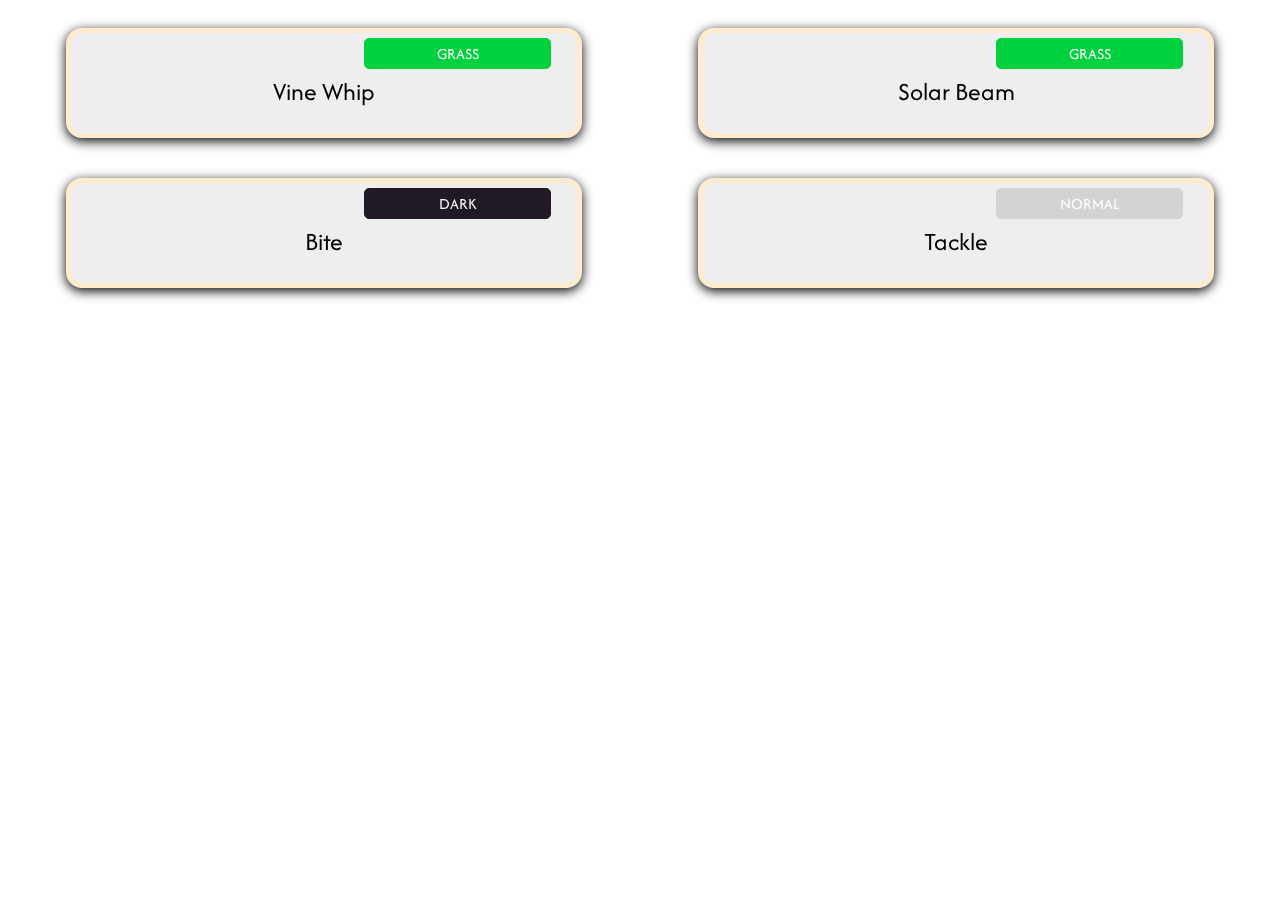
==== 0001/index.html @ b3e707a3 "Create index.html" ====
<!DOCTYPE HTML>
<html>
<head>
  <title>Pokemon UI Mockup</title>
  <link rel="stylesheet" href="https://wither19.github.io/pkmnui/pkmn.css">
  <link rel="preconnect" href="https://fonts.googleapis.com">
<link rel="preconnect" href="https://fonts.gstatic.com" crossorigin>
<link href="https://fonts.googleapis.com/css2?family=Afacad:ital,wght@0,400;0,500;0,600;0,700;1,400;1,500;1,600;1,700&display=swap" rel="stylesheet">
  <style>
    body * {
      font-family: 'Afacad', sans-serif;
    }
    pkmn {
      display: block;
      background: #eeeeee;
      width: 25%;
      margin: 20px auto;
      height: 100px;
      text-align: center;
      border: blanchedalmond 5px solid;
      border-radius: 16px;
      filter: drop-shadow(0px 3px 6px);
      transition: transform 80ms ease-out, filter 80ms ease-out;
      user-select: none;
      cursor: pointer;
    }
    pkmn:hover {
      transform: translate(0px, -4px);
      filter: drop-shadow(0px 5px 6px gray);
    }
    pkmn:active {
      transform: translate(0px, 2px);
      filter: drop-shadow(0px 5px 6px gray);
      background: rgba(255, 255, 0, 0.8);
      color: white;
    }
    pkmn span {
      font-size: 1.6rem;
      position: relative;
      top: 10%;
    }
    pkmn:active span, pkmn span:active {
      text-shadow: 0px 2px 8px white;
    }
    pkmn[type1][type2] span {
      position: relative;
      top: 20%;
    }
    pkmn[type1="normal"]:active, [type2="normal"]:active {
      background: lightgray;
    }
    pkmn[type1="grass"]:active, [type2="grass"]:active {
      background: #00d13f;
    }
    pkmn[type1="fire"]:active, [type2="fire"]:active {
      background: orange;
    }
    pkmn[type1="water"]:active, [type2="water"]:active {
      background: dodgerblue;
    }
    pkmn[type1="electric"]:active, [type2="electric"]:active {
      background: gold;
    }
    pkmn[type1="ground"]:active, [type2="ground"]:active {
      background: khaki;
    }
    pkmn[type1="rock"]:active, [type2="rock"]:active {
      background: darkkhaki;
    }
    pkmn[type1="bug"]:active, [type2="bug"]:active {
      background: yellowgreen;
    }
    pkmn[type1="psychic"]:active, [type2="psychic"]:active {
      background: deeppink;
    }
    pkmn[type1="poison"]:active, [type2="posion"]:active {
      background: rebeccapurple;
    }
    pkmn[type1="ghost"]:active, [type2="ghost"]:active {
      background: #635777;
    }
    pkmn[type1="fighting"]:active, [type2="fighting"]:active, [type2="fighting"]:active {
      background: maroon;
    }
    pkmn[type1="flying"]:active, [type2="flying"]:active, pkmn[type2="flying"]:active {
      background: lightskyblue;
    }
    pkmn[type1="ice"]:active, [type2="ice"]:active {
      background: #BCE6E6;
    }
    pkmn[type1="dragon"]:active, [type2="dragon"]:active {
      background: #6F35FC;
    }
    pkmn[type1="steel"]:active, [type2="steel"]:active {
      background: silver;
    }
    pkmn[type1="dark"]:active, [type2="dark"]:active {
      background: #211a26;
    }
    pkmn[type1="fairy"]:active, [type2="fairy"]:active {
      background: #f2ada6;
    }
    pkmn[type1]::before {
      display: block;
      position: relative;
      top: 5%;
      left: 58%;
      width: 35%;
      min-width: 35%;
      max-width: 35%;
      text-align: center;
      border-radius: 5px;
      padding: 4px;
      font-size: 1rem;
      color: white;
    }
    pkmn[type2]::after {
      display: block;
      position: relative;
      top: -27%;
      left: 58%;
      width: 35%;
      min-width: 35%;
      max-width: 35%;      
      text-align: center;
      border-radius: 5px;
      padding: 4px;
      font-size: 1rem;
      color: white;
    }
    pkmn[type1][type2]::before {
      position: relative;
      top: 0% !important;
      left: 58% !important;
    }
    pkmn[type2] span {
        top: 30%;
    }
    pkmn[type1]:active::before, [type2]:active::after {
      background: white;
      color: black;
      text-shadow: 0px 2px 8px black;
    }
    pkmn[type1="normal"]::before, [type2="normal"]::after {
      background: lightgray;
      content: "NORMAL";
      border: 1px solid lightgray;
    }
    pkmn[type1="grass"]::before, [type2="grass"]::after {
      background: #00d13f;
      content: "GRASS";
      border: 1px solid #00d13f;
    }
    pkmn[type1="fire"]::before, [type2="fire"]::after {
      background: orange;
      content: "FIRE";
      border: 1px solid orange;
    }
    pkmn[type1="water"]::before, [type2="water"]::after {
      background: dodgerblue;
      content: "WATER";
      border: 1px solid dodgerblue;
    }
    pkmn[type1="electric"]::before, [type2="electric"]::after {
      background: gold;
      content: "ELECTRIC";
      border: 1px solid gold;
    }
    pkmn[type1="ground"]::before, [type2="ground"]::after {
      background: khaki;
      content: "GROUND";
      border: 1px solid khaki;
    }
    pkmn[type1="rock"]::before, [type2="rock"]::after {
      background: darkkhaki;
      content: "ROCK";
      border: 1px solid darkkhaki;
    }
    pkmn[type1="bug"]::before, [type2="bug"]::after {
      background: yellowgreen;
      content: "BUG";
      border: 1px solid yellowgreen;
    }
    pkmn[type1="psychic"]::before, [type2="psychic"]::after {
      background: deeppink;
      content: "PSYCHIC";
      border: 1px solid deeppink;
    }
    pkmn[type1="poison"]::before, [type2="poison"]::after {
        background: rebeccapurple;
        content: "POISON";
        border: 1px solid rebeccapurple;
    }
    pkmn[type1="ghost"]::before, [type2="ghost"]::after {
        background: #635777;
        content: "GHOST";
        border: 1px solid #635777;
    }
    pkmn[type1="fighting"]::before, [type2="fighting"]::after {
        background: maroon;
        content: "FIGHTING";
        border: 1px solid maroon;
    }
    pkmn[type1="flying"]::before, [type2="flying"]::after {
      background: lightskyblue;
      content: "FLYING";
      border: 1px solid lightskyblue;
      filter: brightness(0.95);
    }
    pkmn[type1="ice"]::before, [type2="ice"]::after {
        background: #BCE6E6;
        content: "ICE";
        border: 1px solid #BCE6E6;
    }
    pkmn[type1="dragon"]::before, [type2="dragon"]::after {
      background: #6f53fc;
      content: "DRAGON";
      border: 1px solid #6f53fc;
    }
    pkmn[type1="steel"]::before, [type2="steel"]::after {
      background: silver;
      content: "STEEL";
      border: 1px solid silver;
    }
    pkmn[type1="dark"]::before, [type2="dark"]::after {
      background: #211a26;
      content: "DARK";
      border: 1px solid #211a26;
    }
    pkmn[type1="fairy"]::before, [type2="fairy"]::after {
      background: #f2ada6;
      content: "FAIRY";
      border: 1px solid #f2ada6;
    }
    pkmn:has(img), pkmn:has(h1) {
      width: 80%;
      height: 80%;
    }
    pkmn img {
      width: 120px;
      position: relative;
      top: -75px;
      left: -40%;
    }
    pkmn img:nth-child(2) {
      top: -25px;
      left: -51%;
    }
    pkmn h1 {
      position: relative;
      top: -140px;
      left: -100px;
    }
    pkmn:active h1 {
        text-shadow: 0px 2px 8px white;
    }
    pkmn:has(img)[type1]::before {
      top: 100px;
    }
    pkmn:has(img)[type1]:not([type2])::before {
      top: 20px;
    }
    pkmn:has(img)[type2]::after {
      top: -290px !important;
    }

    pkmn:has(img) sub {
        display: block;
        position: relative;
        top: -160px;
        left: -100px;
        font-style: italic;
    }
    pkmn entry {
        display: block;
        font-style: italic;
        background: lightgray;
        width: 80%;
        border: solid 8px blanchedalmond;
        border-radius: 6px;
        padding: 20px;
        filter: drop-shadow(0px 3px 6px);
        margin: 10px auto;
    }
    pkmn:active entry {
        color: black;
        text-shadow: none;
    }
    entry[game]::after {
        font-style: none;
        font-weight: bold;
        margin: 0px 20px;
        position: relative;
        top: 0px;
        left: 10%;
    }
    entry[game="x"]::after {
        content: "X";
        color: #0077be;
    } 
    entry[game="y"]::after {
        content: "Y";
        color: maroon;
    }
    button.moveset {
      font-size: 24px;
      color: white;
      background: dodgerblue;
      border: 6px solid dodgerblue;
      border-radius: 12px;
      margin: 20px 50%;
      text-align: center;
      font-weight: 700;
    }
    button.moveset a {
      color: white;
      text-decoration: none;
    }
    .container {
      display: flex;
    }
    .container pkmn {
      width: 40%;
    }
  </style>
</head>
<body>
  <div class="container">
  <pkmn type1="grass"><span>Vine Whip</span></pkmn>
  <pkmn type1="grass"><span>Solar Beam</span></pkmn>
  </div>
  <div class="container">
    <pkmn type1="dark"><span>Bite</span></pkmn>
  <pkmn type1="normal"><span>Tackle</span></pkmn>
  </div>
</body>
</html>
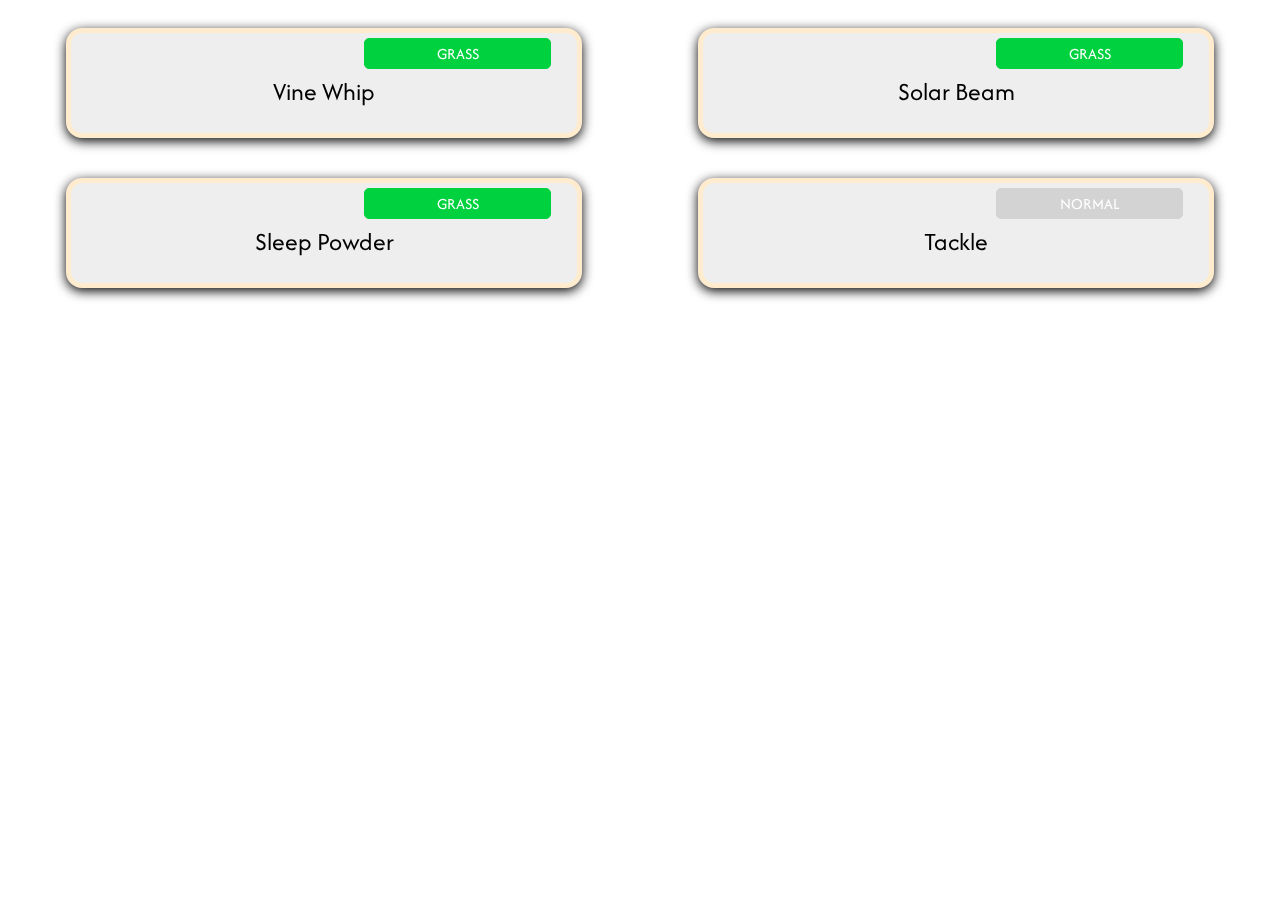
==== commit c293c5af: "Update index.html" ====
--- a/0001/index.html
+++ b/0001/index.html
@@ -1,11 +1,14 @@
-<!DOCTYPE HTML>
-<html>
-<head>
+<html><head>
   <title>Pokemon UI Mockup</title>
   <link rel="stylesheet" href="https://wither19.github.io/pkmnui/pkmn.css">
   <link rel="preconnect" href="https://fonts.googleapis.com">
-<link rel="preconnect" href="https://fonts.gstatic.com" crossorigin>
-<link href="https://fonts.googleapis.com/css2?family=Afacad:ital,wght@0,400;0,500;0,600;0,700;1,400;1,500;1,600;1,700&display=swap" rel="stylesheet">
+<link rel="preconnect" href="https://fonts.gstatic.com" crossorigin="">
+<link href="https://fonts.googleapis.com/css2?family=Afacad:ital,wght@0,400;0,500;0,600;0,700;1,400;1,500;1,600;1,700&amp;display=swap" rel="stylesheet">
+<script src="https://cdn.jsdelivr.net/npm/jquery@3.7.1/dist/jquery.min.js"></script><style type="text/css" id="operaUserStyle">
+  video {
+    filter: -opera-shader(url([data-uri]) -opera-args(0.25 calc(env(-opera-gx-accent-color-r)/255) calc(env(-opera-gx-accent-color-g)/255) calc(env(-opera-gx-accent-color-b)/255)));
+  }
+</style>
   <style>
     body * {
       font-family: 'Afacad', sans-serif;
@@ -325,13 +328,41 @@
   </style>
 </head>
 <body>
-  <div class="container">
+  <div class="container 1">
   <pkmn type1="grass"><span>Vine Whip</span></pkmn>
   <pkmn type1="grass"><span>Solar Beam</span></pkmn>
   </div>
-  <div class="container">
-    <pkmn type1="dark"><span>Bite</span></pkmn>
+  <div class="container 2">
+    <pkmn type1="grass"><span>Sleep Powder</span></pkmn>
   <pkmn type1="normal"><span>Tackle</span></pkmn>
   </div>
-</body>
-</html>
+  <h1 style="text-align: center;"></h1>
+  <script>
+    $(".1 pkmn:nth-child(1)").click(function(){
+      $("h1").html("Vine Whip");
+    });
+    $(".1 pkmn:nth-child(2)").click(function(){
+      $("h1").html("Solar Beam");
+    });
+    $(".2 pkmn:nth-child(1)").click(function(){
+      $("h1").html("Bite");
+    });
+    $(".2 pkmn:nth-child(2)").click(function(){
+      $("h1").html("Tackle");
+    }); 
+    $(".1 pkmn:nth-child(1)").click(function(){
+      $("h2").html("The target is struck with slender, whiplike vines to inflict damage.");
+    });
+    $(".1 pkmn:nth-child(2)").click(function(){
+      $("h2").html("The user gathers light on the first turn, then blasts a bundled beam on the next turn.");
+    });
+    $(".2 pkmn:nth-child(1)").click(function(){
+      $("h2").html("The target is bitten with viciously sharp fangs. This may also make the target flinch.");
+    });
+    $(".2 pkmn:nth-child(2)").click(function(){
+      $("h2").html("A physical attack in which the user charges and slams into the target with its whole body.");
+    });
+  </script>
+
+
+</body></html>
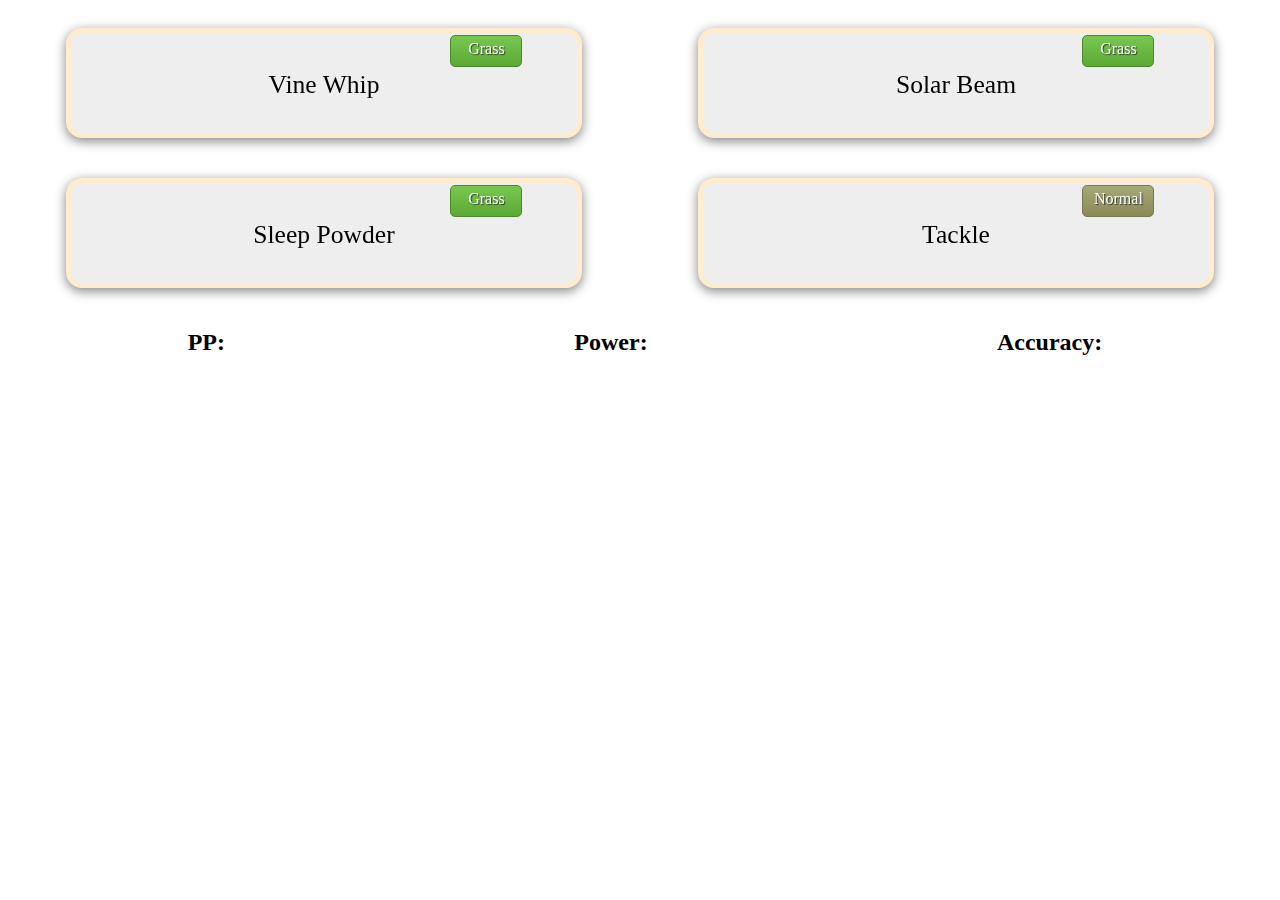
==== commit 4148a464: "Update index.html" ====
--- a/0001/index.html
+++ b/0001/index.html
@@ -1,368 +1,316 @@
-<html><head>
-  <title>Pokemon UI Mockup</title>
-  <link rel="stylesheet" href="https://wither19.github.io/pkmnui/pkmn.css">
-  <link rel="preconnect" href="https://fonts.googleapis.com">
-<link rel="preconnect" href="https://fonts.gstatic.com" crossorigin="">
-<link href="https://fonts.googleapis.com/css2?family=Afacad:ital,wght@0,400;0,500;0,600;0,700;1,400;1,500;1,600;1,700&amp;display=swap" rel="stylesheet">
-<script src="https://cdn.jsdelivr.net/npm/jquery@3.7.1/dist/jquery.min.js"></script><style type="text/css" id="operaUserStyle">
-  video {
-    filter: -opera-shader(url([data-uri]) -opera-args(0.25 calc(env(-opera-gx-accent-color-r)/255) calc(env(-opera-gx-accent-color-g)/255) calc(env(-opera-gx-accent-color-b)/255)));
-  }
+<!DOCTYPE html>
+<html>
+<title>Online HTML Editor</title>
+<head>
+    <script src="https://cdn.jsdelivr.net/npm/jquery@3.7.1/dist/jquery.min.js"></script>
+<style>
+body {
+    font-family: Verdana;
+}
+.damage-category-block, .Type {
+    display: block;
+    height: 2em;
+    color: #fff;
+    text-shadow: 1px 1px 1px #333;
+    width: 4.5em;
+    border: 1px solid black;
+    border-radius: 5px;
+    box-sizing: border-box;
+    padding: 4px 0px;
+}
+
+.Type {
+    color: #fff ;
+    text-decoration: none;
+}
+
+.Type.normal {
+    background: linear-gradient(#a8a878,#8a8a59);
+    border-color: #79794e;
+}
+
+.Type.fire {
+    background: linear-gradient(#f08030,#dd6610);
+    border-color: #b4530d;
+}
+
+.Type.water {
+    background: linear-gradient(#6890f0,#386ceb);
+    border-color: #1753e3;
+}
+
+.Type.electric {
+    background: linear-gradient(#f8d030,#f0c108);
+    border-color: #c19b07;
+}
+
+.Type.fairy {
+    background: linear-gradient(#F98CFF,#F540FF);
+    border-color: #c1079b;
+}
+
+.Type.grass {
+    background: linear-gradient(#78c850,#5ca935);
+    border-color: #4a892b;
+}
+
+.Type.ice {
+    background: linear-gradient(#98d8d8,#69c6c6);
+    border-color: #45b6b6;
+}
+
+.Type.fighting {
+    background: linear-gradient(#c03028,#9d2721);
+    border-color: #82211b;
+}
+
+.Type.poison {
+    background: linear-gradient(#a040a0,#803380);
+    border-color: #662966;
+}
+
+.Type.ground {
+    background: linear-gradient(#e0c068,#d4a82f);
+    border-color: #aa8623;
+}
+
+.Type.flying {
+    background: linear-gradient(#a890f0,#9180c4);
+    border-color: #7762b6;
+}
+
+.Type.psychic {
+    background: linear-gradient(#f85888,#f61c5d);
+    border-color: #d60945;
+}
+
+.Type.bug {
+    background: linear-gradient(#a8b820,#8d9a1b);
+    border-color: #616b13;
+}
+
+.Type.rock {
+    background: linear-gradient(#b8a038,#93802d);
+    border-color: #746523;
+}
+
+.Type.ghost {
+    background: linear-gradient(#705898,#554374);
+    border-color: #413359;
+}
+
+.Type.dragon {
+    background: linear-gradient(#7038f8,#4c08ef);
+    border-color: #3d07c0;
+}
+
+.Type.steel {
+    background: linear-gradient(#b8b8d0,#9797ba);
+    border-color: #7a7aa7;
+}
+
+.Type.dark {
+    background: linear-gradient(#705848,#513f34);
+    border-color: #362a23;
+}
+
+.Type.stellar {
+    background: url("https://www.smogon.com/__assets/dex/stellar-MZZL7FQV.svg");
+    background-size: cover;
+    border-color: #3f00ff
+}
+
+.Type.question {
+    background: linear-gradient(#68a090,#4e7c6f);
+    border-color: #41685d
+}
+pkmn {
+    display: block;
+    background: #eeeeee;
+    width: 35%;
+    margin: 20px auto;
+    height: 100px;
+    text-align: center;
+    border: blanchedalmond 5px solid;
+    border-radius: 16px;
+    filter: drop-shadow(0px 3px 6px gray);
+    transition: transform 80ms ease-out, filter 80ms ease-out;
+    user-select: none;
+    cursor: pointer;
+}
+pkmn:hover {
+    transform: translate(0px, -4px);
+    filter: drop-shadow(0px 5px 6px black);
+}
+
+pkmn:active {
+    transform: translate(0px, 2px);
+    filter: drop-shadow(0px 5px 6px black);
+}
+pkmn span {
+    font-size: 1.6rem;
+    position: relative;
+    top: 5%;
+}
+
+pkmn a {
+    position: relative;
+    left: 75%;
+    top: 2%;
+}
+pkmn h1 {
+    font-size: 24px;
+    position: relative;
+    top: -170px;
+    left: -3%;
+}
+pkmn sub {
+    position: relative;
+    top: -185px;
+}
+pkmn entry {
+    display: block;
+    margin: 0px 8px;
+    position: relative;
+    top: -20px;
+}
+pkmn:has(img) {
+    width: 60%;
+    height: 10%;
+}
+pkmn:has(img) a {
+    top: 10px;
+    left: 72%;
+}
+pkmn:has(img) a:nth-child(2) {
+    top: -22px;
+    left: 85%;
+}
+pkmn img {
+    width: 120px;
+    position: relative;
+    top: -110px;
+    left: -30%;
+}
+pkmn img[src*="shiny"] {
+    top: -50px;
+    left: -51%;
+}
+no {
+    display: none;
+}
+button.moveset {
+    display: block;
+    margin: 10px auto;
+}
+.container {
+      display: flex;
+}
+.container pkmn {
+      width: 40%;
+}
+h1 + a {
+    
+}
+#pp, #power, #acc {
+    margin: 0px auto;
+}
+#pp::before {
+    content: "PP:";
+    margin: 0px 10px 0px 20px;
+}
+#power::before {
+    content: "Power:";
+    margin: 0px 10px 0px 20px;
+}
+#acc::before {
+    content: "Accuracy:";
+    margin: 0px 10px 0px 20px;
+}
 </style>
-  <style>
-    body * {
-      font-family: 'Afacad', sans-serif;
-    }
-    pkmn {
-      display: block;
-      background: #eeeeee;
-      width: 25%;
-      margin: 20px auto;
-      height: 100px;
-      text-align: center;
-      border: blanchedalmond 5px solid;
-      border-radius: 16px;
-      filter: drop-shadow(0px 3px 6px);
-      transition: transform 80ms ease-out, filter 80ms ease-out;
-      user-select: none;
-      cursor: pointer;
-    }
-    pkmn:hover {
-      transform: translate(0px, -4px);
-      filter: drop-shadow(0px 5px 6px gray);
-    }
-    pkmn:active {
-      transform: translate(0px, 2px);
-      filter: drop-shadow(0px 5px 6px gray);
-      background: rgba(255, 255, 0, 0.8);
-      color: white;
-    }
-    pkmn span {
-      font-size: 1.6rem;
-      position: relative;
-      top: 10%;
-    }
-    pkmn:active span, pkmn span:active {
-      text-shadow: 0px 2px 8px white;
-    }
-    pkmn[type1][type2] span {
-      position: relative;
-      top: 20%;
-    }
-    pkmn[type1="normal"]:active, [type2="normal"]:active {
-      background: lightgray;
-    }
-    pkmn[type1="grass"]:active, [type2="grass"]:active {
-      background: #00d13f;
-    }
-    pkmn[type1="fire"]:active, [type2="fire"]:active {
-      background: orange;
-    }
-    pkmn[type1="water"]:active, [type2="water"]:active {
-      background: dodgerblue;
-    }
-    pkmn[type1="electric"]:active, [type2="electric"]:active {
-      background: gold;
-    }
-    pkmn[type1="ground"]:active, [type2="ground"]:active {
-      background: khaki;
-    }
-    pkmn[type1="rock"]:active, [type2="rock"]:active {
-      background: darkkhaki;
-    }
-    pkmn[type1="bug"]:active, [type2="bug"]:active {
-      background: yellowgreen;
-    }
-    pkmn[type1="psychic"]:active, [type2="psychic"]:active {
-      background: deeppink;
-    }
-    pkmn[type1="poison"]:active, [type2="posion"]:active {
-      background: rebeccapurple;
-    }
-    pkmn[type1="ghost"]:active, [type2="ghost"]:active {
-      background: #635777;
-    }
-    pkmn[type1="fighting"]:active, [type2="fighting"]:active, [type2="fighting"]:active {
-      background: maroon;
-    }
-    pkmn[type1="flying"]:active, [type2="flying"]:active, pkmn[type2="flying"]:active {
-      background: lightskyblue;
-    }
-    pkmn[type1="ice"]:active, [type2="ice"]:active {
-      background: #BCE6E6;
-    }
-    pkmn[type1="dragon"]:active, [type2="dragon"]:active {
-      background: #6F35FC;
-    }
-    pkmn[type1="steel"]:active, [type2="steel"]:active {
-      background: silver;
-    }
-    pkmn[type1="dark"]:active, [type2="dark"]:active {
-      background: #211a26;
-    }
-    pkmn[type1="fairy"]:active, [type2="fairy"]:active {
-      background: #f2ada6;
-    }
-    pkmn[type1]::before {
-      display: block;
-      position: relative;
-      top: 5%;
-      left: 58%;
-      width: 35%;
-      min-width: 35%;
-      max-width: 35%;
-      text-align: center;
-      border-radius: 5px;
-      padding: 4px;
-      font-size: 1rem;
-      color: white;
-    }
-    pkmn[type2]::after {
-      display: block;
-      position: relative;
-      top: -27%;
-      left: 58%;
-      width: 35%;
-      min-width: 35%;
-      max-width: 35%;      
-      text-align: center;
-      border-radius: 5px;
-      padding: 4px;
-      font-size: 1rem;
-      color: white;
-    }
-    pkmn[type1][type2]::before {
-      position: relative;
-      top: 0% !important;
-      left: 58% !important;
-    }
-    pkmn[type2] span {
-        top: 30%;
-    }
-    pkmn[type1]:active::before, [type2]:active::after {
-      background: white;
-      color: black;
-      text-shadow: 0px 2px 8px black;
-    }
-    pkmn[type1="normal"]::before, [type2="normal"]::after {
-      background: lightgray;
-      content: "NORMAL";
-      border: 1px solid lightgray;
-    }
-    pkmn[type1="grass"]::before, [type2="grass"]::after {
-      background: #00d13f;
-      content: "GRASS";
-      border: 1px solid #00d13f;
-    }
-    pkmn[type1="fire"]::before, [type2="fire"]::after {
-      background: orange;
-      content: "FIRE";
-      border: 1px solid orange;
-    }
-    pkmn[type1="water"]::before, [type2="water"]::after {
-      background: dodgerblue;
-      content: "WATER";
-      border: 1px solid dodgerblue;
-    }
-    pkmn[type1="electric"]::before, [type2="electric"]::after {
-      background: gold;
-      content: "ELECTRIC";
-      border: 1px solid gold;
-    }
-    pkmn[type1="ground"]::before, [type2="ground"]::after {
-      background: khaki;
-      content: "GROUND";
-      border: 1px solid khaki;
-    }
-    pkmn[type1="rock"]::before, [type2="rock"]::after {
-      background: darkkhaki;
-      content: "ROCK";
-      border: 1px solid darkkhaki;
-    }
-    pkmn[type1="bug"]::before, [type2="bug"]::after {
-      background: yellowgreen;
-      content: "BUG";
-      border: 1px solid yellowgreen;
-    }
-    pkmn[type1="psychic"]::before, [type2="psychic"]::after {
-      background: deeppink;
-      content: "PSYCHIC";
-      border: 1px solid deeppink;
-    }
-    pkmn[type1="poison"]::before, [type2="poison"]::after {
-        background: rebeccapurple;
-        content: "POISON";
-        border: 1px solid rebeccapurple;
-    }
-    pkmn[type1="ghost"]::before, [type2="ghost"]::after {
-        background: #635777;
-        content: "GHOST";
-        border: 1px solid #635777;
-    }
-    pkmn[type1="fighting"]::before, [type2="fighting"]::after {
-        background: maroon;
-        content: "FIGHTING";
-        border: 1px solid maroon;
-    }
-    pkmn[type1="flying"]::before, [type2="flying"]::after {
-      background: lightskyblue;
-      content: "FLYING";
-      border: 1px solid lightskyblue;
-      filter: brightness(0.95);
-    }
-    pkmn[type1="ice"]::before, [type2="ice"]::after {
-        background: #BCE6E6;
-        content: "ICE";
-        border: 1px solid #BCE6E6;
-    }
-    pkmn[type1="dragon"]::before, [type2="dragon"]::after {
-      background: #6f53fc;
-      content: "DRAGON";
-      border: 1px solid #6f53fc;
-    }
-    pkmn[type1="steel"]::before, [type2="steel"]::after {
-      background: silver;
-      content: "STEEL";
-      border: 1px solid silver;
-    }
-    pkmn[type1="dark"]::before, [type2="dark"]::after {
-      background: #211a26;
-      content: "DARK";
-      border: 1px solid #211a26;
-    }
-    pkmn[type1="fairy"]::before, [type2="fairy"]::after {
-      background: #f2ada6;
-      content: "FAIRY";
-      border: 1px solid #f2ada6;
-    }
-    pkmn:has(img), pkmn:has(h1) {
-      width: 80%;
-      height: 80%;
-    }
-    pkmn img {
-      width: 120px;
-      position: relative;
-      top: -75px;
-      left: -40%;
-    }
-    pkmn img:nth-child(2) {
-      top: -25px;
-      left: -51%;
-    }
-    pkmn h1 {
-      position: relative;
-      top: -140px;
-      left: -100px;
-    }
-    pkmn:active h1 {
-        text-shadow: 0px 2px 8px white;
-    }
-    pkmn:has(img)[type1]::before {
-      top: 100px;
-    }
-    pkmn:has(img)[type1]:not([type2])::before {
-      top: 20px;
-    }
-    pkmn:has(img)[type2]::after {
-      top: -290px !important;
-    }
-
-    pkmn:has(img) sub {
-        display: block;
-        position: relative;
-        top: -160px;
-        left: -100px;
-        font-style: italic;
-    }
-    pkmn entry {
-        display: block;
-        font-style: italic;
-        background: lightgray;
-        width: 80%;
-        border: solid 8px blanchedalmond;
-        border-radius: 6px;
-        padding: 20px;
-        filter: drop-shadow(0px 3px 6px);
-        margin: 10px auto;
-    }
-    pkmn:active entry {
-        color: black;
-        text-shadow: none;
-    }
-    entry[game]::after {
-        font-style: none;
-        font-weight: bold;
-        margin: 0px 20px;
-        position: relative;
-        top: 0px;
-        left: 10%;
-    }
-    entry[game="x"]::after {
-        content: "X";
-        color: #0077be;
-    } 
-    entry[game="y"]::after {
-        content: "Y";
-        color: maroon;
-    }
-    button.moveset {
-      font-size: 24px;
-      color: white;
-      background: dodgerblue;
-      border: 6px solid dodgerblue;
-      border-radius: 12px;
-      margin: 20px 50%;
-      text-align: center;
-      font-weight: 700;
-    }
-    button.moveset a {
-      color: white;
-      text-decoration: none;
-    }
-    .container {
-      display: flex;
-    }
-    .container pkmn {
-      width: 40%;
-    }
-  </style>
 </head>
 <body>
-  <div class="container 1">
-  <pkmn type1="grass"><span>Vine Whip</span></pkmn>
-  <pkmn type1="grass"><span>Solar Beam</span></pkmn>
+    
+    <div class="container 1">
+  <pkmn id="one"><a class="Type grass">Grass</a><span>Vine Whip</span></pkmn>
+  <pkmn id="two"><a class="Type grass">Grass</a><span>Solar Beam</span></pkmn>
   </div>
+  
   <div class="container 2">
-    <pkmn type1="grass"><span>Sleep Powder</span></pkmn>
-  <pkmn type1="normal"><span>Tackle</span></pkmn>
+    <pkmn id="three"><a class="Type grass">Grass</a><span>Sleep Powder</span></pkmn>
+  <pkmn id="four"><a class="Type normal">Normal</a><span>Tackle</span></pkmn>
   </div>
-  <h1 style="text-align: center;"></h1>
+  
+  <h1 style="text-align: center;" id="name"></h1>
+  <h2 style="text-align: center;" id="desc"></h2>
+  
+  <div class="container details">
+  <h2 style="text-align: center;" id="pp"></h2>
+  <h2 style="text-align: center;" id="power"></h2>
+  <h2 style="text-align: center;" id="acc"></h2>
+  </div>
+  
   <script>
-    $(".1 pkmn:nth-child(1)").click(function(){
-      $("h1").html("Vine Whip");
-    });
-    $(".1 pkmn:nth-child(2)").click(function(){
-      $("h1").html("Solar Beam");
-    });
-    $(".2 pkmn:nth-child(1)").click(function(){
-      $("h1").html("Bite");
-    });
-    $(".2 pkmn:nth-child(2)").click(function(){
-      $("h1").html("Tackle");
-    }); 
-    $(".1 pkmn:nth-child(1)").click(function(){
-      $("h2").html("The target is struck with slender, whiplike vines to inflict damage.");
-    });
-    $(".1 pkmn:nth-child(2)").click(function(){
-      $("h2").html("The user gathers light on the first turn, then blasts a bundled beam on the next turn.");
-    });
-    $(".2 pkmn:nth-child(1)").click(function(){
-      $("h2").html("The target is bitten with viciously sharp fangs. This may also make the target flinch.");
-    });
-    $(".2 pkmn:nth-child(2)").click(function(){
-      $("h2").html("A physical attack in which the user charges and slams into the target with its whole body.");
+    $("#one").click(function(){
+      $("#name").html("Vine Whip");
+    });
+    $("#one").click(function(){
+      $("#desc").html("The target is struck with slender, whiplike vines.");
+    });
+    $("#one").click(function(){
+       $("#pp").html("25");
+    });
+    $("#one").click(function(){
+       $("#power").html("45");
+    });
+    $("#one").click(function(){
+       $("#acc").html("100%"); 
+    });
+    $("#two").click(function(){
+      $("#name").html("Solar Beam");
+    });
+    $("#two").click(function(){
+      $("#desc").html("The user gathers light on the first turn, then fires a concentrated beam the next turn.");
+    });
+    $("#two").click(function(){
+       $("#pp").html("10");
+    });
+    $("#two").click(function(){
+       $("#power").html("120"); 
+    });
+    $("#two").click(function(){
+       $("#acc").html("100%");
+    });
+    $("#three").click(function(){
+      $("#name").html("Sleep Powder");
+    });
+    $("#three").click(function(){
+      $("#desc").html("The user scatters a cloud of sleep-inducing powder.");
+    });
+    $("#three").click(function(){
+       $("#pp").html("15");
+    });
+    $("#three").click(function(){
+       $("#power").html("---");
+    });
+    $("#three").click(function(){
+       $("#acc").html("75%");
+    });
+    $("#four").click(function(){
+      $("#name").html("Tackle");
+    });
+    $("#four").click(function(){
+      $("#desc").html("The user lunges at the target with its whole body.");
+    });
+    $("#four").click(function(){
+       $("#pp").html("35");
+    });
+    $("#four").click(function(){
+       $("#power").html("40");
+    });
+    $("#four").click(function(){
+       $("#acc").html("100%");
     });
   </script>
-
-
-</body></html>
+</body>
+</html>
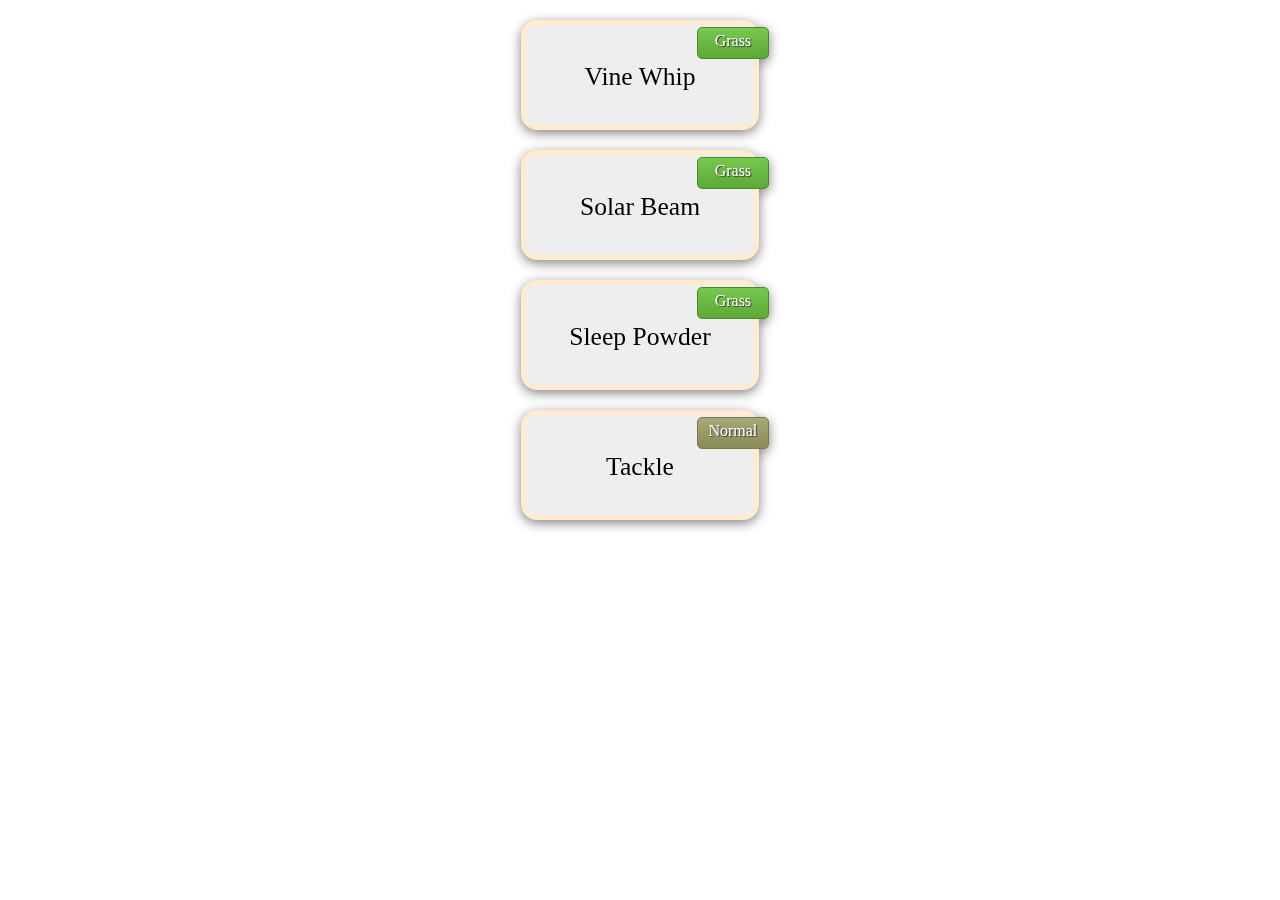
==== commit 9cec4bfc: "Update index.html" ====
--- a/0001/index.html
+++ b/0001/index.html
@@ -2,232 +2,8 @@
 <html>
 <title>Online HTML Editor</title>
 <head>
+    <link rel="stylesheet" href="https://wither19.github.io/pkmnui/style.css">
     <script src="https://cdn.jsdelivr.net/npm/jquery@3.7.1/dist/jquery.min.js"></script>
-<style>
-body {
-    font-family: Verdana;
-}
-.damage-category-block, .Type {
-    display: block;
-    height: 2em;
-    color: #fff;
-    text-shadow: 1px 1px 1px #333;
-    width: 4.5em;
-    border: 1px solid black;
-    border-radius: 5px;
-    box-sizing: border-box;
-    padding: 4px 0px;
-}
-
-.Type {
-    color: #fff ;
-    text-decoration: none;
-}
-
-.Type.normal {
-    background: linear-gradient(#a8a878,#8a8a59);
-    border-color: #79794e;
-}
-
-.Type.fire {
-    background: linear-gradient(#f08030,#dd6610);
-    border-color: #b4530d;
-}
-
-.Type.water {
-    background: linear-gradient(#6890f0,#386ceb);
-    border-color: #1753e3;
-}
-
-.Type.electric {
-    background: linear-gradient(#f8d030,#f0c108);
-    border-color: #c19b07;
-}
-
-.Type.fairy {
-    background: linear-gradient(#F98CFF,#F540FF);
-    border-color: #c1079b;
-}
-
-.Type.grass {
-    background: linear-gradient(#78c850,#5ca935);
-    border-color: #4a892b;
-}
-
-.Type.ice {
-    background: linear-gradient(#98d8d8,#69c6c6);
-    border-color: #45b6b6;
-}
-
-.Type.fighting {
-    background: linear-gradient(#c03028,#9d2721);
-    border-color: #82211b;
-}
-
-.Type.poison {
-    background: linear-gradient(#a040a0,#803380);
-    border-color: #662966;
-}
-
-.Type.ground {
-    background: linear-gradient(#e0c068,#d4a82f);
-    border-color: #aa8623;
-}
-
-.Type.flying {
-    background: linear-gradient(#a890f0,#9180c4);
-    border-color: #7762b6;
-}
-
-.Type.psychic {
-    background: linear-gradient(#f85888,#f61c5d);
-    border-color: #d60945;
-}
-
-.Type.bug {
-    background: linear-gradient(#a8b820,#8d9a1b);
-    border-color: #616b13;
-}
-
-.Type.rock {
-    background: linear-gradient(#b8a038,#93802d);
-    border-color: #746523;
-}
-
-.Type.ghost {
-    background: linear-gradient(#705898,#554374);
-    border-color: #413359;
-}
-
-.Type.dragon {
-    background: linear-gradient(#7038f8,#4c08ef);
-    border-color: #3d07c0;
-}
-
-.Type.steel {
-    background: linear-gradient(#b8b8d0,#9797ba);
-    border-color: #7a7aa7;
-}
-
-.Type.dark {
-    background: linear-gradient(#705848,#513f34);
-    border-color: #362a23;
-}
-
-.Type.stellar {
-    background: url("https://www.smogon.com/__assets/dex/stellar-MZZL7FQV.svg");
-    background-size: cover;
-    border-color: #3f00ff
-}
-
-.Type.question {
-    background: linear-gradient(#68a090,#4e7c6f);
-    border-color: #41685d
-}
-pkmn {
-    display: block;
-    background: #eeeeee;
-    width: 35%;
-    margin: 20px auto;
-    height: 100px;
-    text-align: center;
-    border: blanchedalmond 5px solid;
-    border-radius: 16px;
-    filter: drop-shadow(0px 3px 6px gray);
-    transition: transform 80ms ease-out, filter 80ms ease-out;
-    user-select: none;
-    cursor: pointer;
-}
-pkmn:hover {
-    transform: translate(0px, -4px);
-    filter: drop-shadow(0px 5px 6px black);
-}
-
-pkmn:active {
-    transform: translate(0px, 2px);
-    filter: drop-shadow(0px 5px 6px black);
-}
-pkmn span {
-    font-size: 1.6rem;
-    position: relative;
-    top: 5%;
-}
-
-pkmn a {
-    position: relative;
-    left: 75%;
-    top: 2%;
-}
-pkmn h1 {
-    font-size: 24px;
-    position: relative;
-    top: -170px;
-    left: -3%;
-}
-pkmn sub {
-    position: relative;
-    top: -185px;
-}
-pkmn entry {
-    display: block;
-    margin: 0px 8px;
-    position: relative;
-    top: -20px;
-}
-pkmn:has(img) {
-    width: 60%;
-    height: 10%;
-}
-pkmn:has(img) a {
-    top: 10px;
-    left: 72%;
-}
-pkmn:has(img) a:nth-child(2) {
-    top: -22px;
-    left: 85%;
-}
-pkmn img {
-    width: 120px;
-    position: relative;
-    top: -110px;
-    left: -30%;
-}
-pkmn img[src*="shiny"] {
-    top: -50px;
-    left: -51%;
-}
-no {
-    display: none;
-}
-button.moveset {
-    display: block;
-    margin: 10px auto;
-}
-.container {
-      display: flex;
-}
-.container pkmn {
-      width: 40%;
-}
-h1 + a {
-    
-}
-#pp, #power, #acc {
-    margin: 0px auto;
-}
-#pp::before {
-    content: "PP:";
-    margin: 0px 10px 0px 20px;
-}
-#power::before {
-    content: "Power:";
-    margin: 0px 10px 0px 20px;
-}
-#acc::before {
-    content: "Accuracy:";
-    margin: 0px 10px 0px 20px;
-}
-</style>
 </head>
 <body>
     
